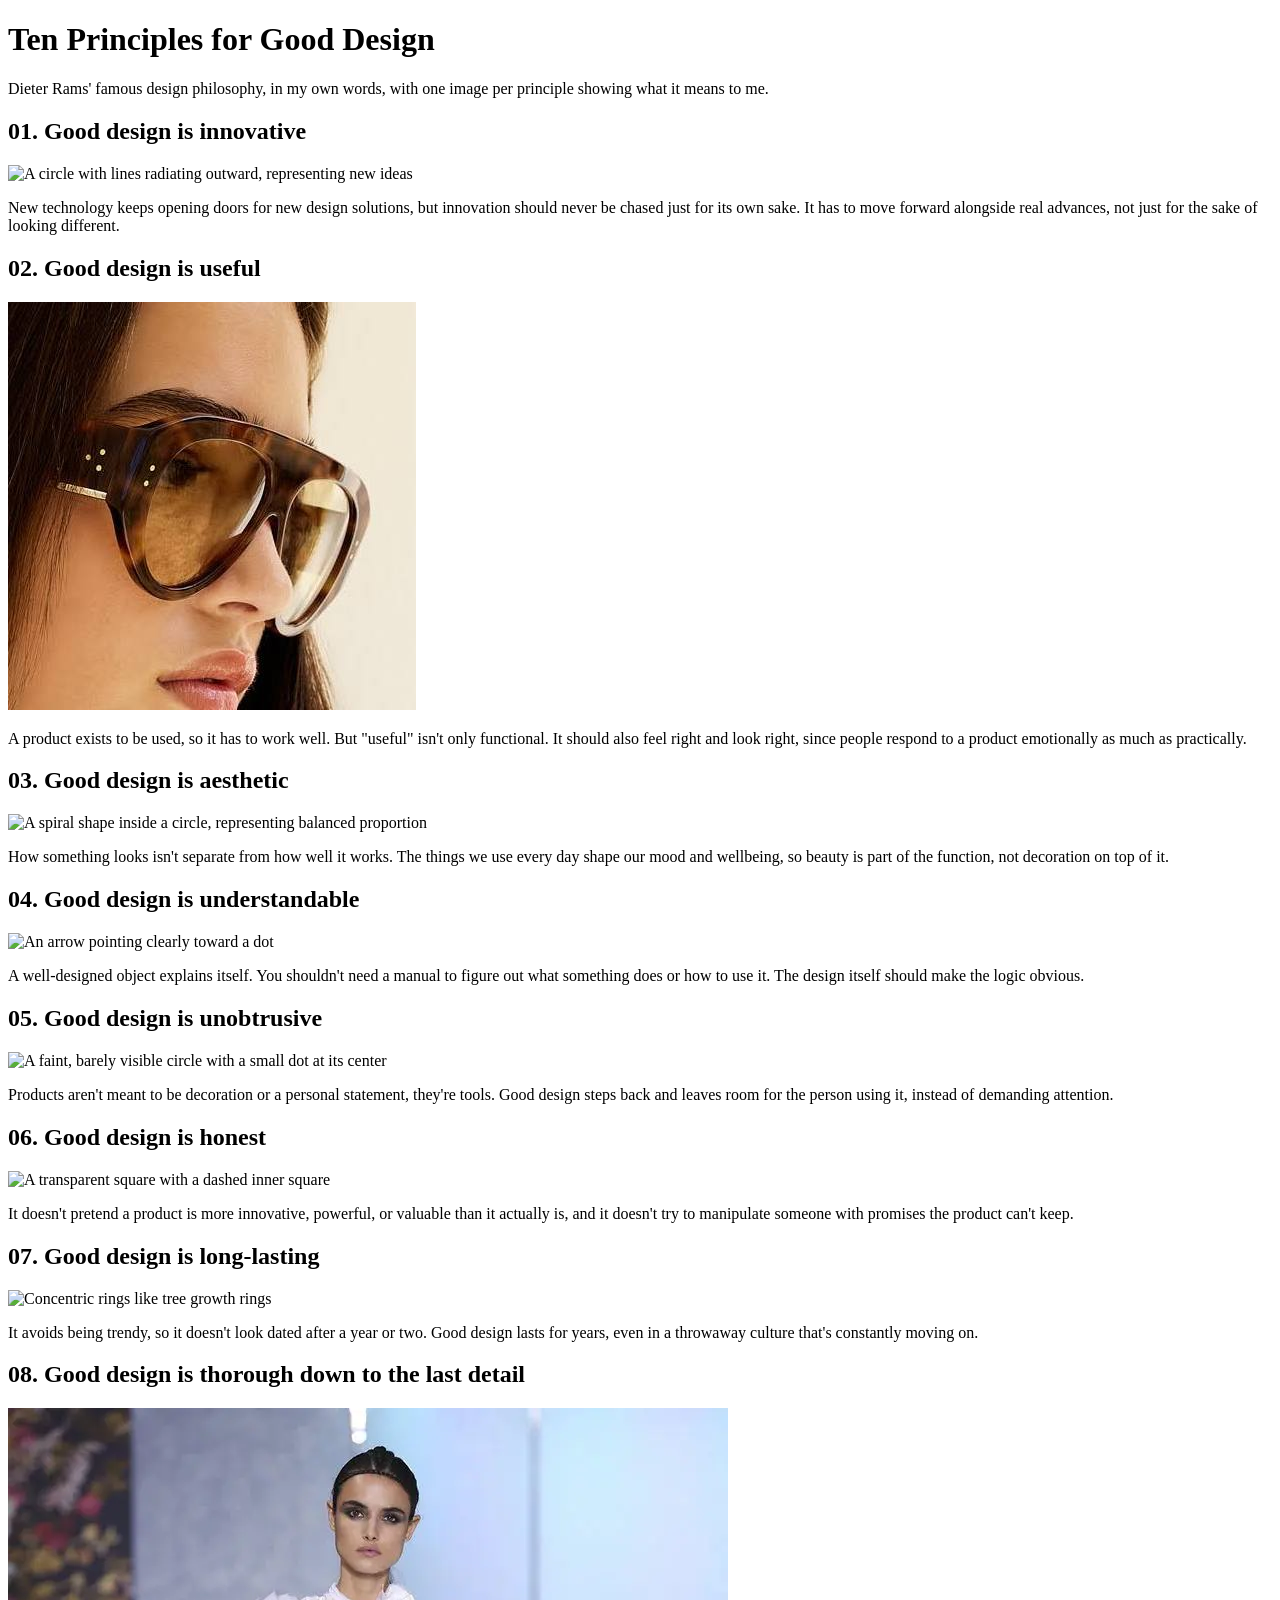
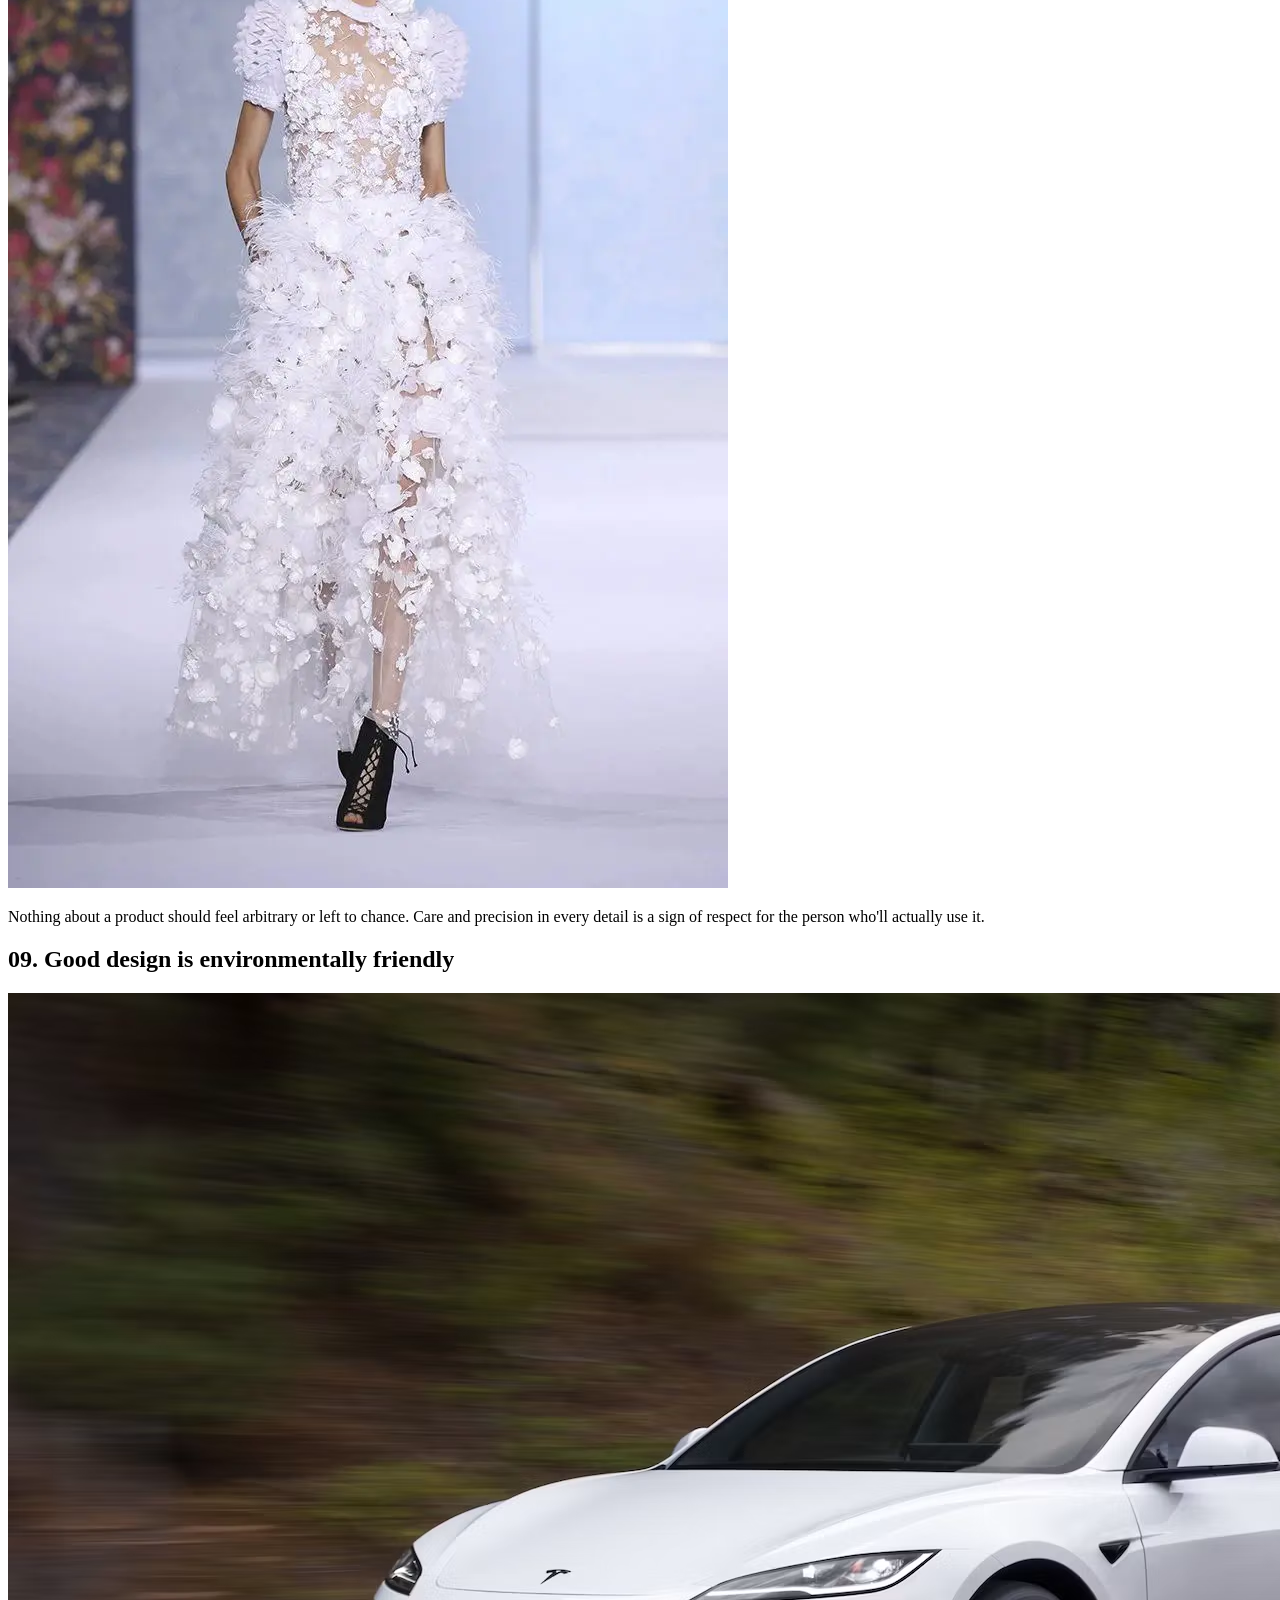
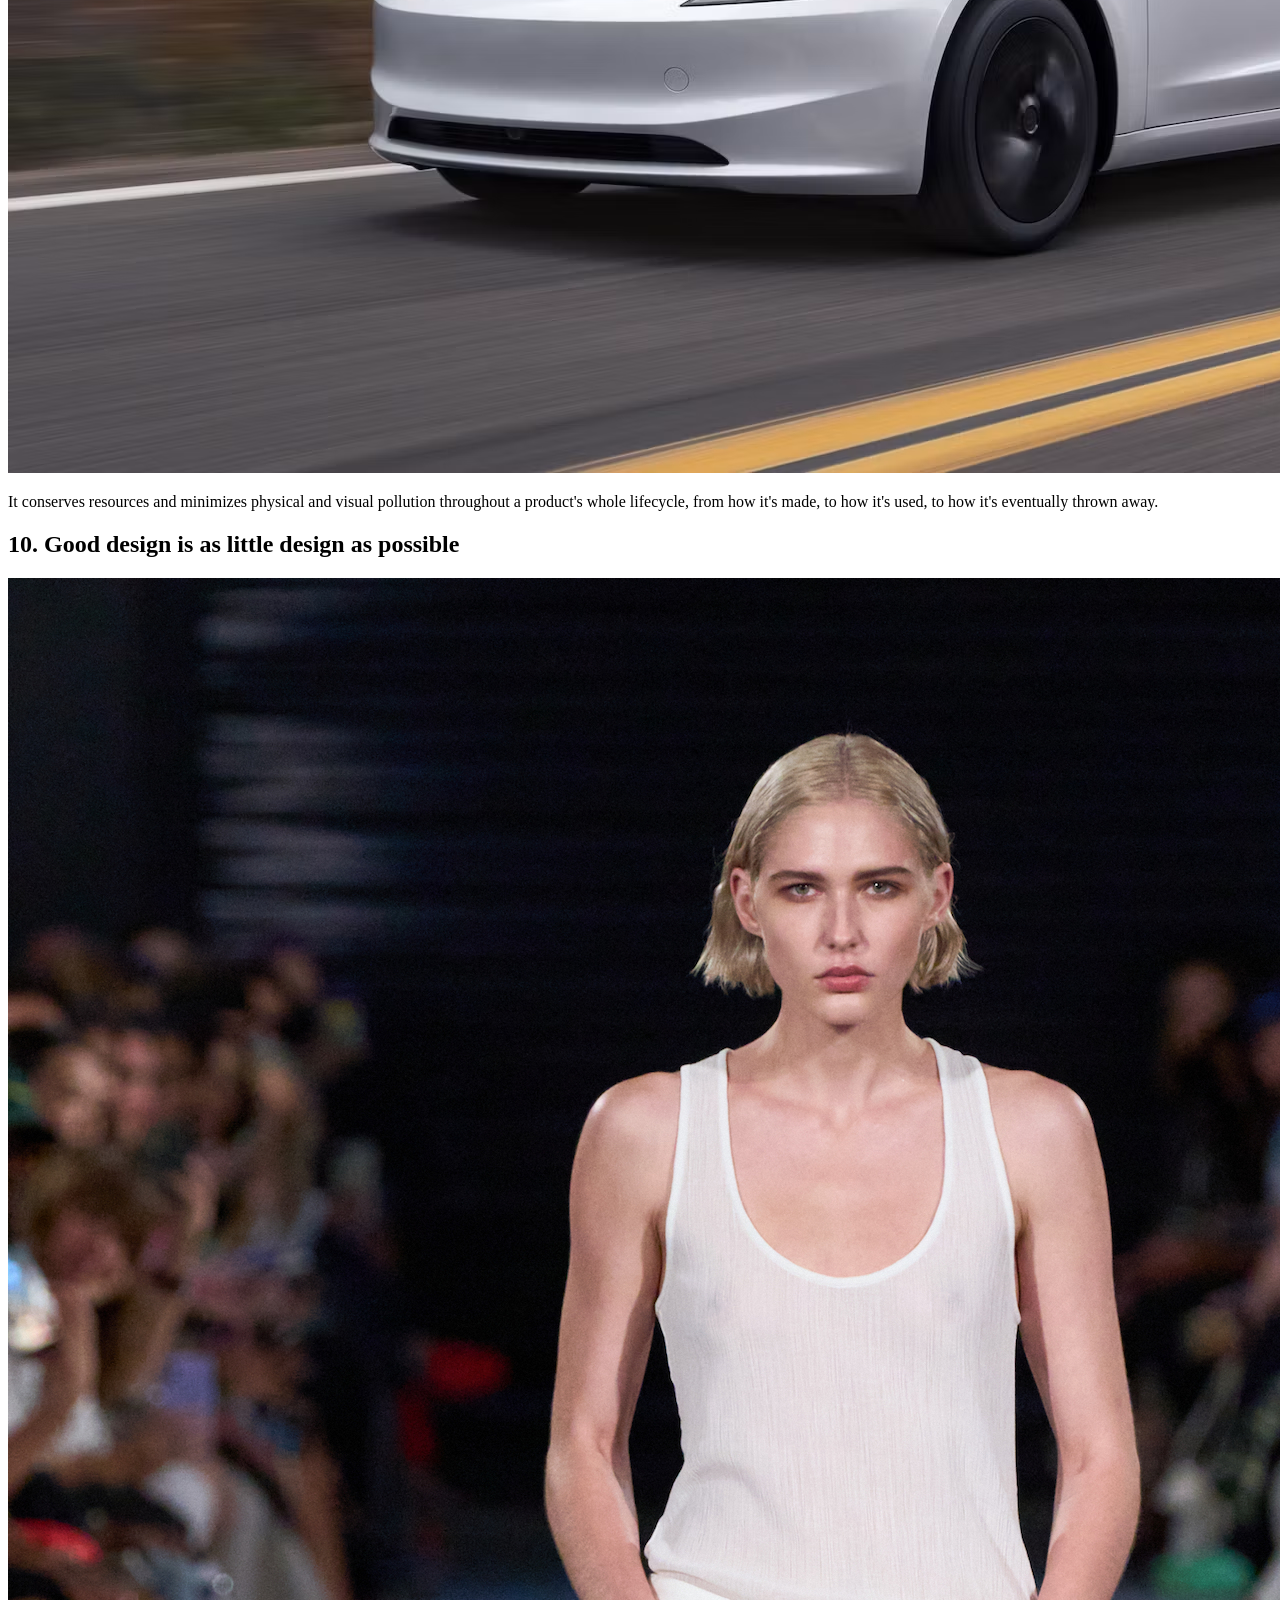
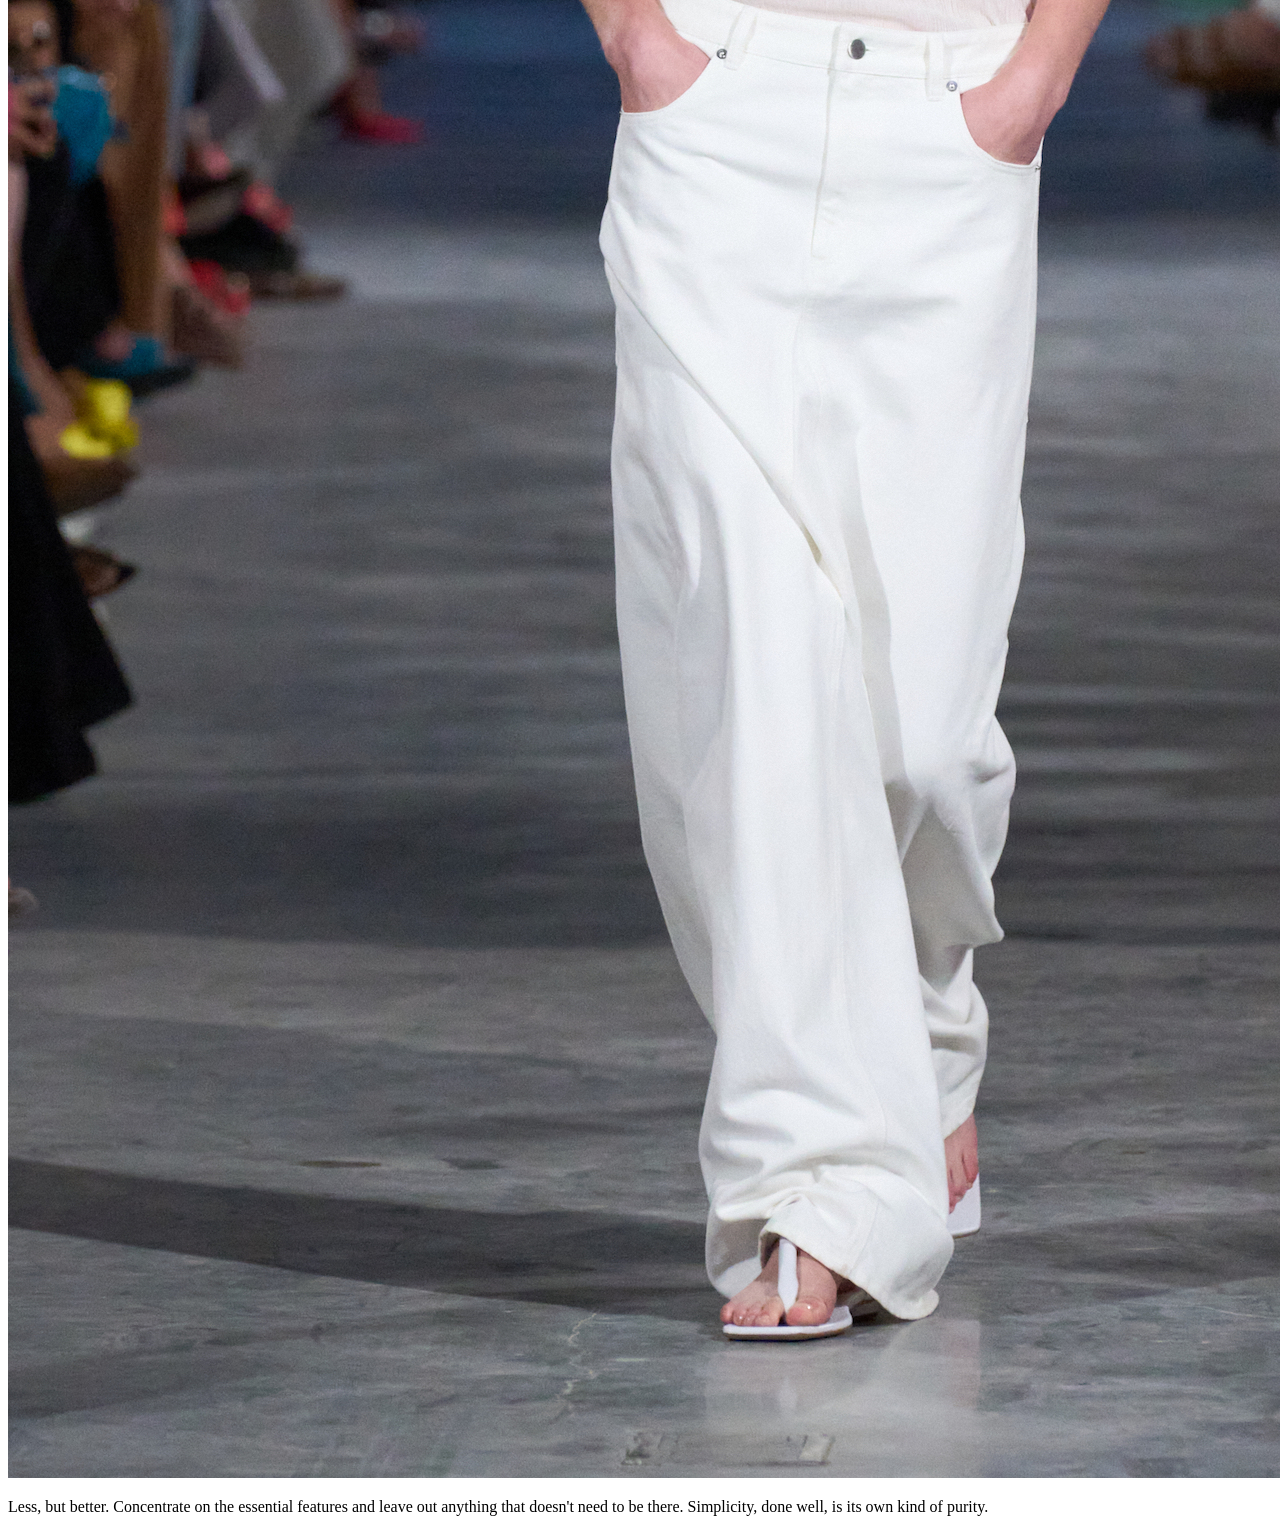
==== Exercise 2/index.html @ 333b9ae9 "Add files via upload" ====
<!DOCTYPE html>
<html>

<head>
    <title>Ten Principles for Good Design</title>
    <link rel="stylesheet" href="style.css">
</head>

<body>

    <h1>Ten Principles for Good Design</h1>
    <p>Dieter Rams' famous design philosophy, in my own words, with one image per principle showing what it means to me.</p>

    <div class="principle">
        <h2>01. Good design is innovative</h2>
        <img src="images/01-innovative.svg" alt="A circle with lines radiating outward, representing new ideas">
        <p>New technology keeps opening doors for new design solutions, but innovation should never be chased just for its own sake. It has to move forward alongside real advances, not just for the sake of looking different.</p>
    </div>

    <div class="principle">
        <h2>02. Good design is useful</h2>
        <img src="images/useful.jpeg" alt="sunglasses both useful and well-designed">
        <p>A product exists to be used, so it has to work well. But "useful" isn't only functional. It should also feel right and look right, since people respond to a product emotionally as much as practically.</p>
    </div>

    <div class="principle">
        <h2>03. Good design is aesthetic</h2>
        <img src="images/03-aesthetic.svg" alt="A spiral shape inside a circle, representing balanced proportion">
        <p>How something looks isn't separate from how well it works. The things we use every day shape our mood and wellbeing, so beauty is part of the function, not decoration on top of it.</p>
    </div>

    <div class="principle">
        <h2>04. Good design is understandable</h2>
        <img src="images/04-understandable.svg" alt="An arrow pointing clearly toward a dot">
        <p>A well-designed object explains itself. You shouldn't need a manual to figure out what something does or how to use it. The design itself should make the logic obvious.</p>
    </div>

    <div class="principle">
        <h2>05. Good design is unobtrusive</h2>
        <img src="images/05-unobtrusive.svg" alt="A faint, barely visible circle with a small dot at its center">
        <p>Products aren't meant to be decoration or a personal statement, they're tools. Good design steps back and leaves room for the person using it, instead of demanding attention.</p>
    </div>

    <div class="principle">
        <h2>06. Good design is honest</h2>
        <img src="images/06-honest.svg" alt="A transparent square with a dashed inner square">
        <p>It doesn't pretend a product is more innovative, powerful, or valuable than it actually is, and it doesn't try to manipulate someone with promises the product can't keep.</p>
    </div>

    <div class="principle">
        <h2>07. Good design is long-lasting</h2>
        <img src="images/07-longlasting.svg" alt="Concentric rings like tree growth rings">
        <p>It avoids being trendy, so it doesn't look dated after a year or two. Good design lasts for years, even in a throwaway culture that's constantly moving on.</p>
    </div>

    <div class="principle">
        <h2>08. Good design is thorough down to the last detail</h2>
        <img src="images/detail.jpeg" alt="detailed runway look">
        <p>Nothing about a product should feel arbitrary or left to chance. Care and precision in every detail is a sign of respect for the person who'll actually use it.</p>
    </div>

    <div class="principle">
        <h2>09. Good design is environmentally friendly</h2>
        <img src="images/tesla.jpeg" alt="Tesla car">
        <p>It conserves resources and minimizes physical and visual pollution throughout a product's whole lifecycle, from how it's made, to how it's used, to how it's eventually thrown away.</p>
    </div>

    <div class="principle">
        <h2>10. Good design is as little design as possible</h2>
        <img src="images/little design.jpg" alt="very simple runway look">
        <p>Less, but better. Concentrate on the essential features and leave out anything that doesn't need to be there. Simplicity, done well, is its own kind of purity.</p>
    </div>

</body>
</html>
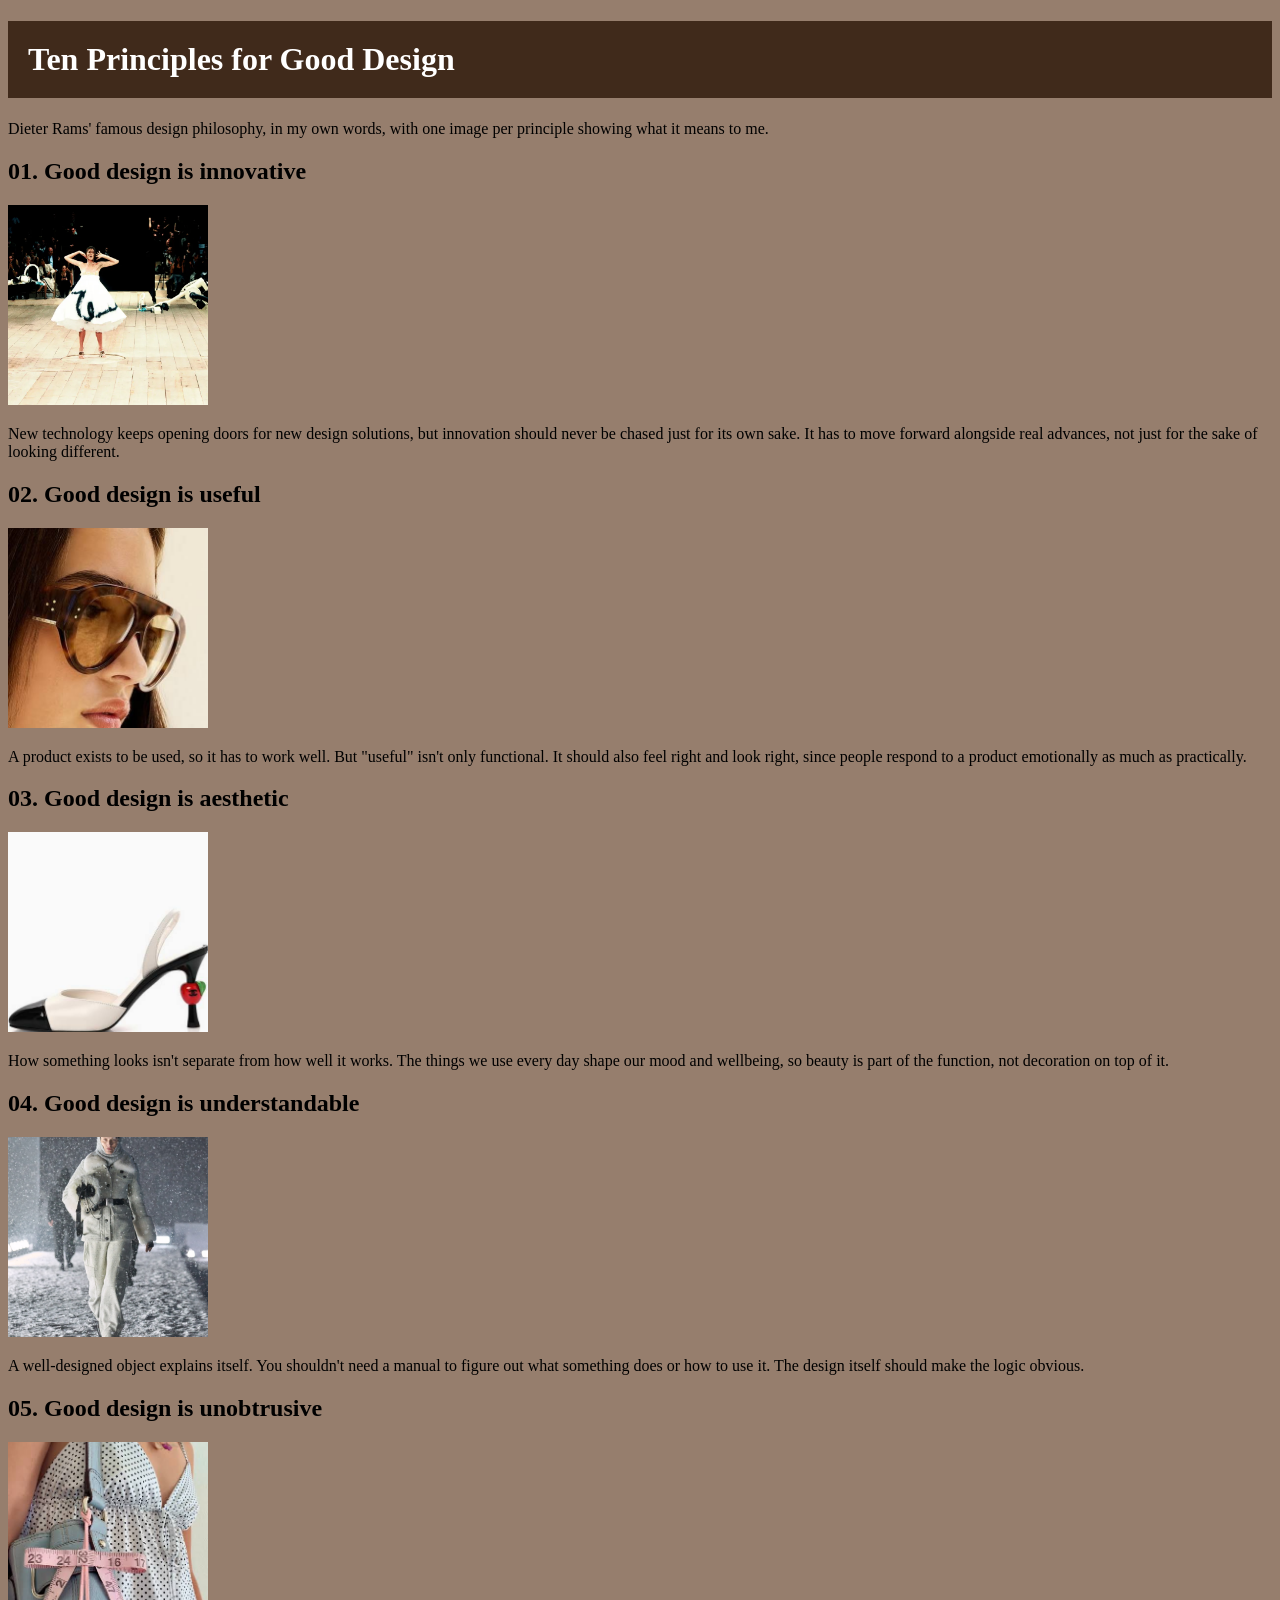
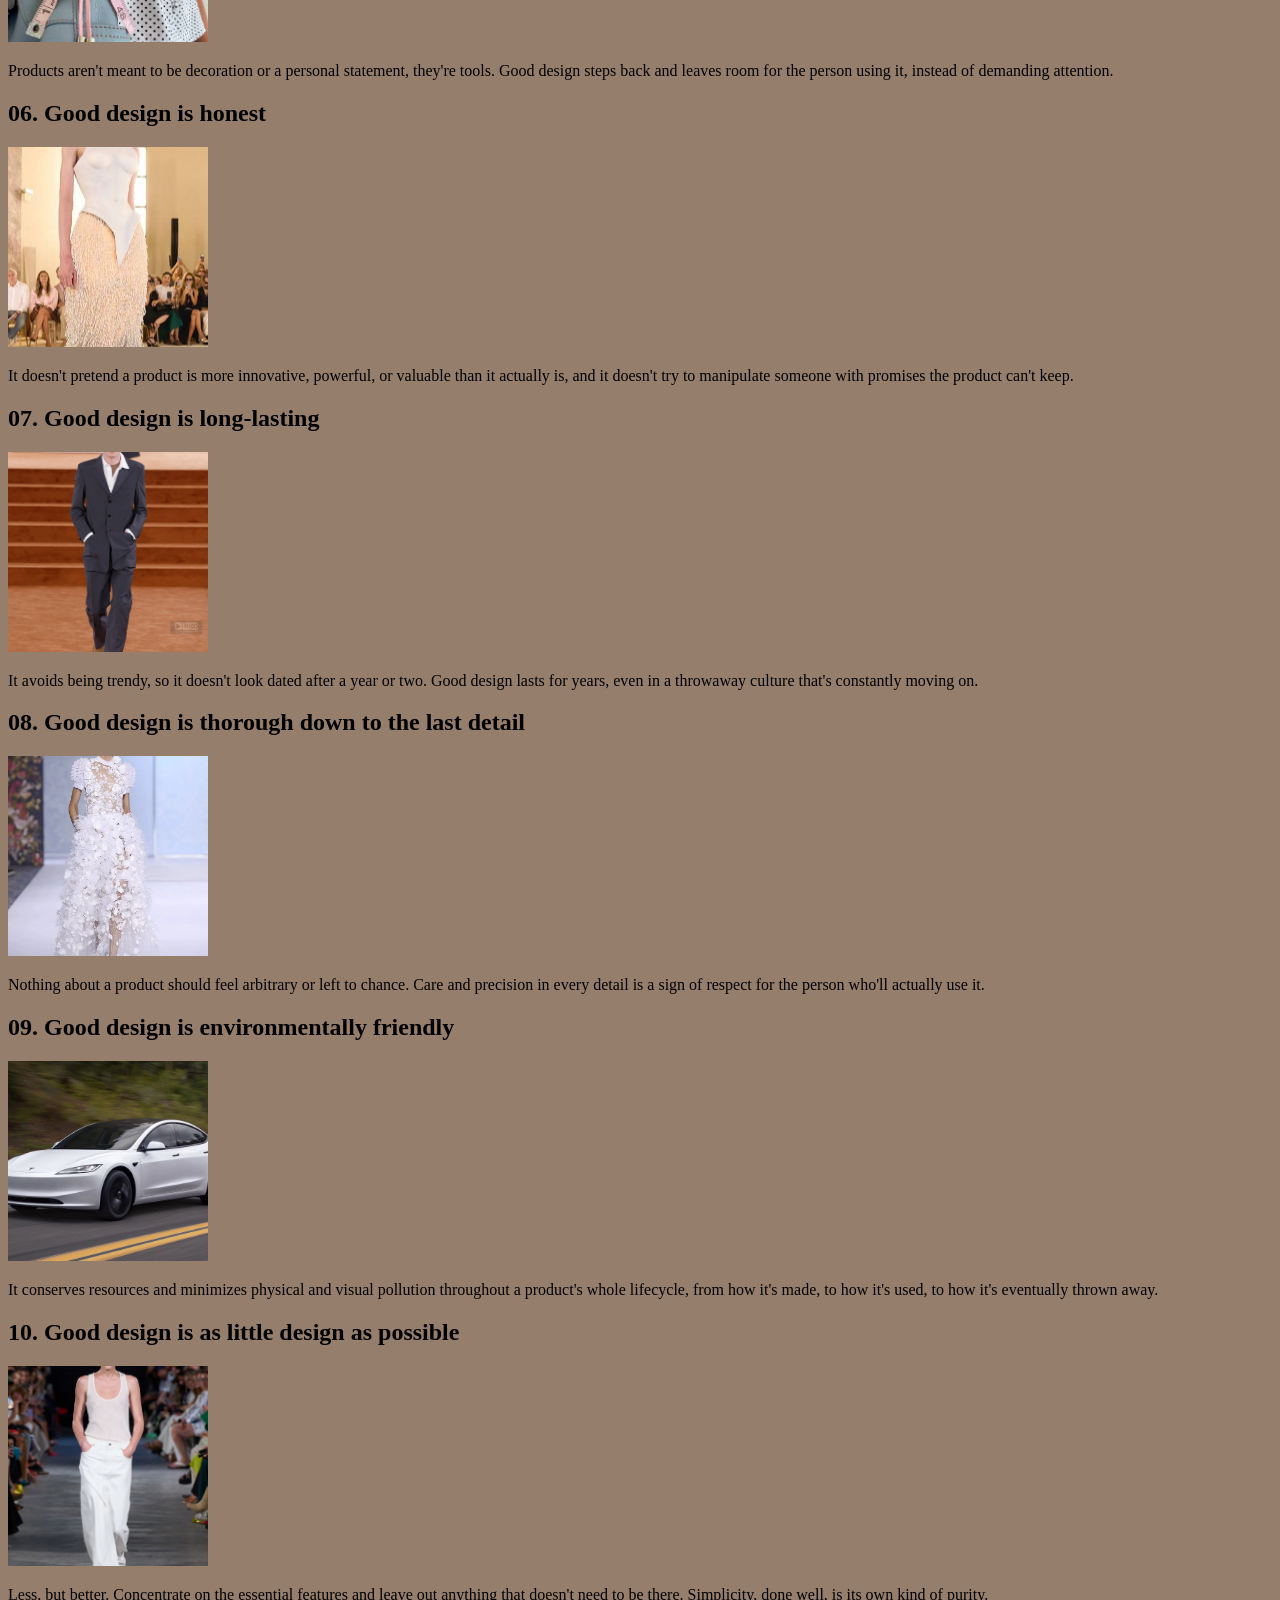
==== commit 25b6d9a8: "Add files via upload" ====
--- a/Exercise 2/index.html
+++ b/Exercise 2/index.html
@@ -4,6 +4,17 @@
 <head>
     <title>Ten Principles for Good Design</title>
     <link rel="stylesheet" href="style.css">
+        <style>
+        body {
+            background-color: rgb(150, 126, 109);
+        }
+
+        h1 {
+            background-color: rgb(64, 42, 27);
+            color: white;
+            padding: 20px;
+        }
+    </style>
 </head>
 
 <body>
@@ -13,7 +24,7 @@
 
     <div class="principle">
         <h2>01. Good design is innovative</h2>
-        <img src="images/01-innovative.svg" alt="A circle with lines radiating outward, representing new ideas">
+        <img src="images/innovative.jpg" alt="technology being used in fashion">
         <p>New technology keeps opening doors for new design solutions, but innovation should never be chased just for its own sake. It has to move forward alongside real advances, not just for the sake of looking different.</p>
     </div>
 
@@ -25,31 +36,31 @@
 
     <div class="principle">
         <h2>03. Good design is aesthetic</h2>
-        <img src="images/03-aesthetic.svg" alt="A spiral shape inside a circle, representing balanced proportion">
+        <img src="images/aesthetic.jpeg" alt="">
         <p>How something looks isn't separate from how well it works. The things we use every day shape our mood and wellbeing, so beauty is part of the function, not decoration on top of it.</p>
     </div>
 
     <div class="principle">
         <h2>04. Good design is understandable</h2>
-        <img src="images/04-understandable.svg" alt="An arrow pointing clearly toward a dot">
+        <img src="images/understandable.jpeg" alt="">
         <p>A well-designed object explains itself. You shouldn't need a manual to figure out what something does or how to use it. The design itself should make the logic obvious.</p>
     </div>
 
     <div class="principle">
         <h2>05. Good design is unobtrusive</h2>
-        <img src="images/05-unobtrusive.svg" alt="A faint, barely visible circle with a small dot at its center">
+        <img src="images/tool.jpeg" alt="bow bag charm that is a measuring tape">
         <p>Products aren't meant to be decoration or a personal statement, they're tools. Good design steps back and leaves room for the person using it, instead of demanding attention.</p>
     </div>
 
     <div class="principle">
         <h2>06. Good design is honest</h2>
-        <img src="images/06-honest.svg" alt="A transparent square with a dashed inner square">
+        <img src="images/honest.jpeg" alt="">
         <p>It doesn't pretend a product is more innovative, powerful, or valuable than it actually is, and it doesn't try to manipulate someone with promises the product can't keep.</p>
     </div>
 
     <div class="principle">
         <h2>07. Good design is long-lasting</h2>
-        <img src="images/07-longlasting.svg" alt="Concentric rings like tree growth rings">
+        <img src="images/nottrendy.jpeg" alt="basic suit, is not trendy">
         <p>It avoids being trendy, so it doesn't look dated after a year or two. Good design lasts for years, even in a throwaway culture that's constantly moving on.</p>
     </div>
 
--- a/Exercise 2/style.css
+++ b/Exercise 2/style.css
@@ -0,0 +1,5 @@
+img {
+    width: 200px;
+    height: 200px;
+    object-fit: cover;
+}
